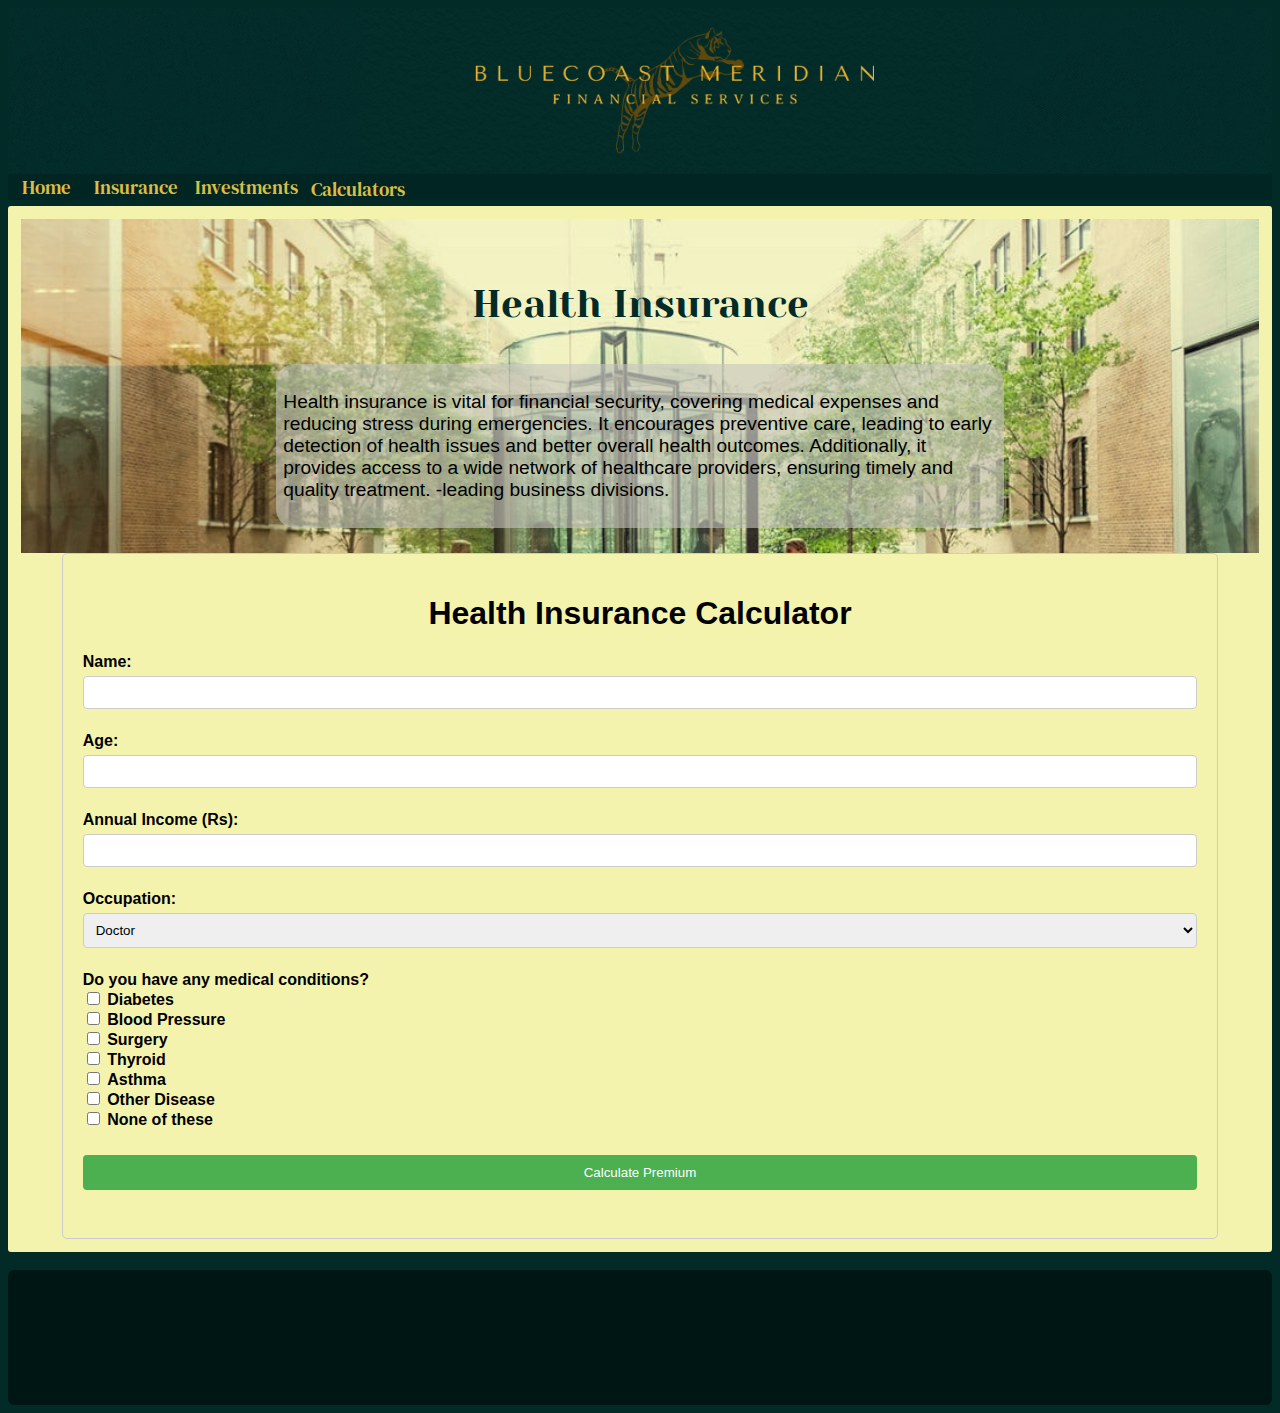
==== health_in_calc.html @ 89ad31cc "modified:   Insurance_home.html 	new file:   Top-topics-podcast-cropped-1.jpg 	new file:   c1.jpg 	n" ====
<!DOCTYPE html>
<html lang="en">
<head>
    <link rel="preconnect" href="https://fonts.googleapis.com">
    <link rel="preconnect" href="https://fonts.gstatic.com" crossorigin>
    <link href="https://fonts.googleapis.com/css2?family=DM+Serif+Text:ital@0;1&family=Gruppo&family=Merriweather:ital,wght@0,300;0,400;0,700;0,900;1,300;1,400;1,700;1,900&family=Red+Rose:wght@300..700&family=Yeseva+One&display=swap" rel="stylesheet">
    <meta charset="UTF-8">
    <link rel="stylesheet" href="style.css">
    <meta name="viewport" content="width=device-width, initial-scale=1.0">
    <title>Document</title>
    <style>
 
.container {
            width: 90%;
            margin: 0 auto;
            padding: 20px;
            border: 1px solid #ccc;
            border-radius: 5px;
        }

        h1 {
            text-align: center;
        }

        label {
            font-weight: bold;
        }

        input[type="text"],
        input[type="number"],
        select {
            width: 100%;
            padding: 8px;
            margin: 5px 0;
            border: 1px solid #ccc;
            border-radius: 4px;
            box-sizing: border-box;
        }

        button {
            background-color: #4CAF50;
            color: white;
            padding: 10px 20px;
            border: none;
            border-radius: 4px;
            cursor: pointer;
            width: 100%;
        }

        button:hover {
            background-color: #45a049;
        }

        #result {
            margin-top: 20px;
            font-weight: bold;
        }
    </style>
</head>
<body style="background-color: #022b28;">  
    <div id="logonav" style="background-color: #032e2b; background-image: url(grainy);background-blend-mode: multiply;">
        <a href="home.html" style="text-align: center;"><img src="logo2.png" alt="" sizes="(min-width: 1600px) 1024px, (min-width: 768px) 50vw, 100vw" style=" margin-left: 28%;;"></a>
    </div> 
    <div id="navbar" style="height: 2vw; background-color: #012523; justify-content: center;">
        <div id="navbtn" style="display: inline-flex; margin-right: 50%; text-decoration: none;">
            <a href="#">
                <div id="btn" style=" text-align: center; font-size: 1.5vw; width: 6vw;font-family: DM Serif Text, serif;color: rgb(218, 190, 68);">
                Home <i class="fa fa-caret-down"></i>
                </div>
            </a>
            <a href="Insurance_home.html">
                <div id="btn" style="text-align: center; font-size: 1.5vw; width: 8vw;font-family: DM Serif Text, serif; color: rgb(218, 190, 68);">
                Insurance
                </div>
            </a>
            <a href="investment_home.html">
                <div id="btn" style=" text-align: center; padding-left: 0.2cm;font-size: 1.5vw; width: 8vw;font-family: DM Serif Text, serif;color: rgb(218, 190, 68);">
                Investments
                </div>
            </a>
            <div class="subnav">
                <button class="subnavbtn">Calculators <i class="fa fa-caret-down"></i></button>
                <div class="subnav-content">
                  <a href="health_in_calc.html">Health Insurance</a>
                  <a href="term_in_calc.html">Term Insurance</a>
                  <a href="life_in_calc.html">Life Insurance</a>
                </div>
              </div>
        </div>
        <button id="loginbutton" onclick="document.getElementById('id01').style.display='block'" style="width: auto;  height: 5vh; margin-left: 89vw;margin-top: 12.3%;background-color: #01252300;font-family: DM Serif Text, serif; font-size: 1.3vw;color: rgb(218, 190, 68); top: 0%; bottom: 0%;   position:absolute;">Login</button>
          <div id="id01" class="modal">
              <form class="modal-content animate" action="/action_page.php" method="post">
                  <div class="imgcontainer">
                      <span onclick="document.getElementById('id01').style.display='none'" class="close" title="Close Modal">&times;</span>
                      <img src="avatar.png" alt="Avatar" class="avatar">
                  </div>
                  <div class="containerform">
                      <label for="uname"><b>Username</b></label>
                      <input type="text" placeholder="Enter Username" name="uname" required>
                      <label for="psw"><b>Password</b></label>
                      <input type="password" placeholder="Enter Password" name="psw" required>
                      <button type="submit">Login</button>
                      <label>
                          <input type="checkbox" checked="checked" name="remember"> Remember me
                      </label>
                  </div>
                  <div class="container" style="background-color:rgb(196, 184, 134)">
                      <button type="button" onclick="document.getElementById('id01').style.display='none'" class="cancelbtn">Cancel</button>
                      <span class="psw">Forgot <a href="#">password?</a></span>
                  </div>
              </form>
        </div>
        <script>
        // Get the modal
        var modal = document.getElementById('id01');
        // When the user clicks anywhere outside of the modal, close it
        window.onclick = function(event)
        {
            if (event.target == modal)
            {
                modal.style.display = "none";
            }
        }
        </script>
        </div>
    </div>
    <!-- entire page in page-->
    <div id="page" style=" padding: 1vw; margin-top: 0.5vw; background-color: rgb(243, 243, 174); height: 100%;  border-radius: 3px;">
        <div  style="width: auto;padding: 2%; background-image: url(fin1.jpg);  background-repeat: no-repeat; background-size: cover;background-color: rgba(243, 243, 174, 0.692) ;background-blend-mode: multiply;">
            <p class="heading" style="text-align: center;font-family: Yeseva One, serif; color: #022b28; font-size: 3vw;">Health Insurance</p>
            <div style="border-radius: 0.5cm; margin-left: auto; margin-right: auto; width: 60%; background-color: rgba(197, 196, 189, 0.61); padding: 0.2cm;">
                <p style="font-size: 1.5vw; font-family: 'Segoe UI', Tahoma, Geneva, Verdana, sans-serif;">Health insurance is vital for financial security, covering medical expenses and reducing stress during emergencies. It encourages preventive care, leading to early detection of health issues and better overall health outcomes. Additionally, it provides access to a wide network of healthcare providers, ensuring timely and quality treatment.
                    -leading business divisions.</p>
            </div>
        </div>
        <div class="container">
          <h1>Health Insurance Calculator</h1>
          <form id="insuranceForm">
              <label for="name">Name:</label>
              <input type="text" id="name" name="name" required><br><br>
  
              <label for="age">Age:</label>
              <input type="number" id="age" name="age" min="0" required><br><br>
  
              <label for="annualIncome">Annual Income (Rs):</label>
              <input type="number" id="annualIncome" name="annualIncome" min="0" required><br><br>
  
              <label for="occupation">Occupation:</label>
              <select id="occupation" name="occupation">
                  <option value="Doctor">Doctor</option>
                  <option value="Teacher">Teacher</option>
                  <option value="Engineer">Engineer</option>
                  <option value="Other">Other</option>
              </select><br><br>
  
              <label for="medicalConditions">Do you have any medical conditions?</label><br>
              <input type="checkbox" id="diabetes" name="medicalCondition" value="Diabetes">
              <label for="diabetes">Diabetes</label><br>
              <input type="checkbox" id="bloodPressure" name="medicalCondition" value="Blood Pressure">
              <label for="bloodPressure">Blood Pressure</label><br>
              <input type="checkbox" id="surgery" name="medicalCondition" value="Surgery">
              <label for="surgery">Surgery</label><br>
              <input type="checkbox" id="thyroid" name="medicalCondition" value="Thyroid">
              <label for="thyroid">Thyroid</label><br>
              <input type="checkbox" id="asthma" name="medicalCondition" value="Asthma">
              <label for="asthma">Asthma</label><br>
              <input type="checkbox" id="otherDisease" name="medicalCondition" value="Other Disease">
              <label for="otherDisease">Other Disease</label><br>
              <input type="checkbox" id="none" name="medicalCondition" value="None">
              <label for="none">None of these</label><br><br>
  
              <button type="button" onclick="calculatePremium()">Calculate Premium</button>
          </form>
  
          <div id="result"></div>
      </div>
    </div>
    <br>
    <div class="btmbar">
        
    </div>
    <script>
      function calculatePremium() {
          var name = document.getElementById('name').value;
          var age = parseInt(document.getElementById('age').value);
          var annualIncome = parseInt(document.getElementById('annualIncome').value);
          var occupation = document.getElementById('occupation').value;
          var medicalConditions = [];

          var checkboxes = document.getElementsByName('medicalCondition');
          checkboxes.forEach(function(checkbox) {
              if (checkbox.checked) {
                  medicalConditions.push(checkbox.value);
              }
          });

          var basePremium = 1000; // Placeholder base premium
          var ageFactor = getAgeFactor(age);
          var incomeFactor = getIncomeFactor(annualIncome);
          var medicalConditionFactor = getMedicalConditionFactor(medicalConditions.length);

          // Adjust base premium based on factors
          var premium = basePremium * ageFactor * incomeFactor * medicalConditionFactor;

          var resultDiv = document.getElementById('result');
          resultDiv.innerHTML = "Health Insurance Premium for " + name + ": Rs" + premium.toFixed(2);
      }

      function getAgeFactor(age) {
          if (age < 18) {
              return 0.8; // 20% discount for below 18
          } else if (age >= 18 && age < 30) {
              return 1.0; // No change for 18-29
          } else if (age >= 30 && age < 35) {
              return 1.1; // 10% increase for 30-34
          } else if (age >= 35 && age < 40) {
              return 1.2; // 20% increase for 35-39
          } else {
              return 1.4; // 40% increase for 40+
          }
      }

      function getIncomeFactor(annualIncome) {
          if (annualIncome < 30000) {
              return 0.8; // 20% discount for income less than $30,000
          } else if (annualIncome >= 30000 && annualIncome < 50000) {
              return 1.0; // No change for income between $30,000 and $50,000
          } else if (annualIncome >= 50000 && annualIncome < 70000) {
              return 1.2; // 20% increase for income between $50,000 and $70,000
          } else {
              return 1.4; // 40% increase for income above $70,000
          }
      }

      function getMedicalConditionFactor(conditionCount) {
          if (conditionCount === 0) {
              return 1.0; // No change if no medical condition
          } else {
              return 1.2 + (conditionCount * 0.1); // 20% base increase plus 10% for each additional condition
          }
      }
  </script>
</body>
</html>
---- style.css ----
/*#navbar{
  background-color: navy;
  border: 10cm;
  width: 100%;
  height: 10vw;
  border-style: solid;
} */
#choosediv_btn{
  text-align: center;
  font-size: 2vw;
  height: 6vw;
  width: 16vw;
  margin: 3vw;
  background-color: rgba(197, 196, 189, 0.61);
  border-radius: 0.2cm;
  padding: 0.4cm;
  font-family: "Merriweather", serif;
  font-size: 400;
}
  .red-rose-font{
  font-family: "Red Rose", serif;
  font-optical-sizing: auto;
  font-weight: 20;
  font-style: normal;
  }
  .dm-serif text-regular {
  font-family: "DM Serif Text", serif;
  font-weight: 200;
  font-style: normal;
  }

  .dm-serif text-regular-italic {
  font-family: "DM Serif Text", serif;
  font-weight: 200;
  font-style: italic;
  }
  .merriweather-light {
  font-family: "Merriweather", serif;
  font-weight: 300;
  font-style: normal;
  }

  .merriweather-regular {
  font-family: "Merriweather", serif;
  font-weight: 400;
  font-style: normal;
  }

  .merriweather-bold {
  font-family: "Merriweather", serif;
  font-weight: 700;
  font-style: normal;
  }

  .merriweather-black {
  font-family: "Merriweather", serif;
  font-weight: 900;
  font-style: normal;
  }

  .merriweather-light-italic {
  font-family: "Merriweather", serif;
  font-weight: 300;
  font-style: italic;
  }

  .merriweather-regular-italic {
  font-family: "Merriweather", serif;
  font-weight: 400;
  font-style: italic;
  }

  .merriweather-bold-italic {
  font-family: "Merriweather", serif;
  font-weight: 700;
  font-style: italic;
  }

  .merriweather-black-italic {
  font-family: "Merriweather", serif;
  font-weight: 900;
  font-style: italic;
  }
.btmbar{
  padding-top: 5vh;
  font-family: Yeseva One, serif;
  color: #5d6264;
  width: 100%;
  height: 10vh;
  background-color: #001615;
  border-radius: 0.5vw;
}
/*///////for login form till the end of style*/
body {font-family: Arial, Helvetica, sans-serif;}

/* Full-width input fields */
input[type=text], input[type=password] {
  width: 100%;
  padding: 12px 20px;
  margin: 8px 0;
  display: inline-block;
  border: 1px solid #ccc;
  box-sizing: border-box;
}

/* Set a style for all buttons */
button {
  background-color: #012523;
  color: rgb(207, 172, 31);
  padding: 14px 20px;
  margin: 8px 0;
  border: none;
  cursor: pointer;
  width: 100%;
}

button:hover {
  opacity: 0.8;
}

/* Extra styles for the cancel button */
.cancelbtn {
  width: auto;
  padding: 10px 18px;
  background-color: #022b28;
}

/* Center the image and position the close button */
.imgcontainer {
  text-align: center;
  margin: 24px 0 12px 0;
  position: relative;
}

img.avatar {
  width: 10%;
  border-radius: 50%;
}

.containerform {
  padding: 16px;
  background-color: rgb(196, 184, 134);
  color: #012523;
}

::placeholder{
  color: #022b28b2;
}

span.psw {
  float: right;
  padding-top: 16px;
}

/* The Modal (background) */
.modal {
  display: none; /* Hidden by default */
  position: fixed; /* Stay in place */
  z-index: 1; /* Sit on top */
  left: 0;
  top: 0;
  width: 100%; /* Full width */
  height: 100%; /* Full height */
  overflow: auto; /* Enable scroll if needed */
  background-color: rgb(0,0,0); /* Fallback color */
  background-color: rgba(0,0,0,0.4); /* Black w/ opacity */
  padding-top: 10px;
}

/* Modal Content/Box */
.modal-content {
  background-color: rgb(196, 184, 134);
  margin: 8% auto 15% auto; /* 5% from the top, 15% from the bottom and centered */
  border: 1px solid #888;
  width: 40%; /* Could be more or less, depending on screen size */
  padding: 1%;
}

/* The Close Button (x) */
.close {
  position: absolute;
  right: 29px;
  top: 0;
  color: #000;
  font-size: 35px;
  font-weight: bold;
}

.close:hover,
.close:focus {
  color: red;
  cursor: pointer;
}

/* Add Zoom Animation */
.animate {
  -webkit-animation: animatezoom 0.6s;
  animation: animatezoom 0.6s
}

@-webkit-keyframes animatezoom {
  from {-webkit-transform: scale(0)} 
  to {-webkit-transform: scale(1)}
}
  
@keyframes animatezoom {
  from {transform: scale(0)} 
  to {transform: scale(1)}
}

/* Change styles for span and cancel button on extra small screens */
@media screen and (max-width: 300px) {
  span.psw {
     display: block;
     float: none;
  }
  .cancelbtn {
     width: 100%;
  }
}
/* SUBNAV CODE ---------------------------------------*/
/* The subnavigation menu */
.subnav {
  text-align: center; 
  margin-top: -0.35vw;
  margin-left: 0.5vw;
  font-size: 1.3vw;
   width: 8.5vw;
   font-family: DM Serif Text, serif;
   color: rgb(218, 190, 68);
}

/* Subnav button */
.subnav .subnavbtn {
  font-size: 1.5vw;
  border: none;
  outline: none;
  color: rgb(218, 190, 68);
  padding: 0.5vw;
  background-color: inherit;
  font-family: inherit;
  margin: 0;
}

/* Add a red background color to navigation links on hover */
.navbar a:hover, .subnav:hover .subnavbtn {
  background-color: #032e2b;
}

/* Style the subnav content - positioned absolute */
.subnav-content {
  display: none;
  position: absolute;
  left: 0;
  margin-top: -0.3vw;
  background-color: #032e2b;
  width: 100%;
  z-index: 1;
}

/* Style the subnav links */
.subnav-content a {
  float: left;
  margin-left: 1.5vw;
  color: rgb(218, 190, 68);
  text-decoration: none;
}

/* Add a grey background color on hover */
.subnav-content a:hover {
  background-color: #032e2b;
  color: white;
}

/* When you move the mouse over the subnav container, open the subnav content */
.subnav:hover .subnav-content {
  display: block;
}

.container th  {
    
  font-weight: bold;
  font-size: 1em;
text-align: left;
color: #022b28;
}

.container td {
  font-weight: normal;
  font-size: 1em;
-webkit-box-shadow: 0 2px 2px -2px #0E1119;
   -moz-box-shadow: 0 2px 2px -2px #0E1119;
        box-shadow: 0 2px 2px -2px #0E1119;
}

.container {
  margin-top: 3vw;
  text-align: left;
  overflow: hidden;
  width: 80%;
  margin: 0 auto;
display: table;
padding: 0 0 8em 0;
}

.container td, .container th {
  padding-bottom: 2%;
  padding-top: 2%;
padding-left:2%;  
}

/* Background-color of the odd rows */
.container tr:nth-child(odd) {
  background-color: rgb(185, 166, 80);
}

/* Background-color of the even rows */
.container tr:nth-child(even) {
  background-color: rgb(160, 147, 87);
}

.container th {
  background-color: rgb(218, 190, 68);
}

.container td:first-child { color: #022b28; }

.container tr:hover {
 background-color: #FFF842;
-webkit-box-shadow: 0 6px 6px -6px #0E1119;
   -moz-box-shadow: 0 6px 6px -6px #0E1119;
        box-shadow: 0 6px 6px -6px #0E1119;
}

.container td:hover {
background-color: #FFF842;
color: #403E10;
font-weight: bold;
 
}
    .dm-serif text-regular {
      font-family: "DM Serif Text", serif;
      font-weight: 200;
      font-style: normal;
      }

    .dm-serif text-regular-italic {
      font-family: "DM Serif Text", serif;
      font-weight: 200;
      font-style: italic;
      }
      

#mutualdiv{
  margin: 0;
  padding: 1%;
  box-sizing: border-box;
  align-items: center;
  display: flex;
  justify-content: center;
  background-color:rgb(196, 184, 134);
}
#card{
width: 25vw;
height: 75vh;
align-items: center;
background-image: url(grainy); 
background-color: rgba(179, 178, 175, 0.61);
background-blend-mode: multiply;
box-shadow: 2px 8px 7px #012523e3;
border-radius: 3%;
border: solid #022b2896;
border-width: 0.5px;
}
#mutual_img{
width: 24vw;
height: 12vw;
padding: 1%;
overflow: hidden;
border-radius: 3vh;
margin-left: 0.5%;
margin-top: 1%;
}
#mutual_text{
align-content: center;
padding: 1.3%;
color: #012523;
}
#mutual_heading{
font-family: DM Serif Text, serif;
margin-left: 6%;
font-size: 1.5vw;
}
#mutual_body{
font-family: 'Segoe UI', Tahoma, Geneva, Verdana, sans-serif;
font-weight: 450;
margin-left: 5%;
}
#mutual_col_item{
border: solid rgba(75, 74, 72, 0.61);
width: 24.6vw;
list-style-type: none;
margin-left: -13.7%;
padding: 1%;
font-family: 'Segoe UI', Tahoma, Geneva, Verdana, sans-serif;
border-left: 0;
border-right: 0;
font-weight: 500;
color: #012523;
border-width: 0.5px;
}
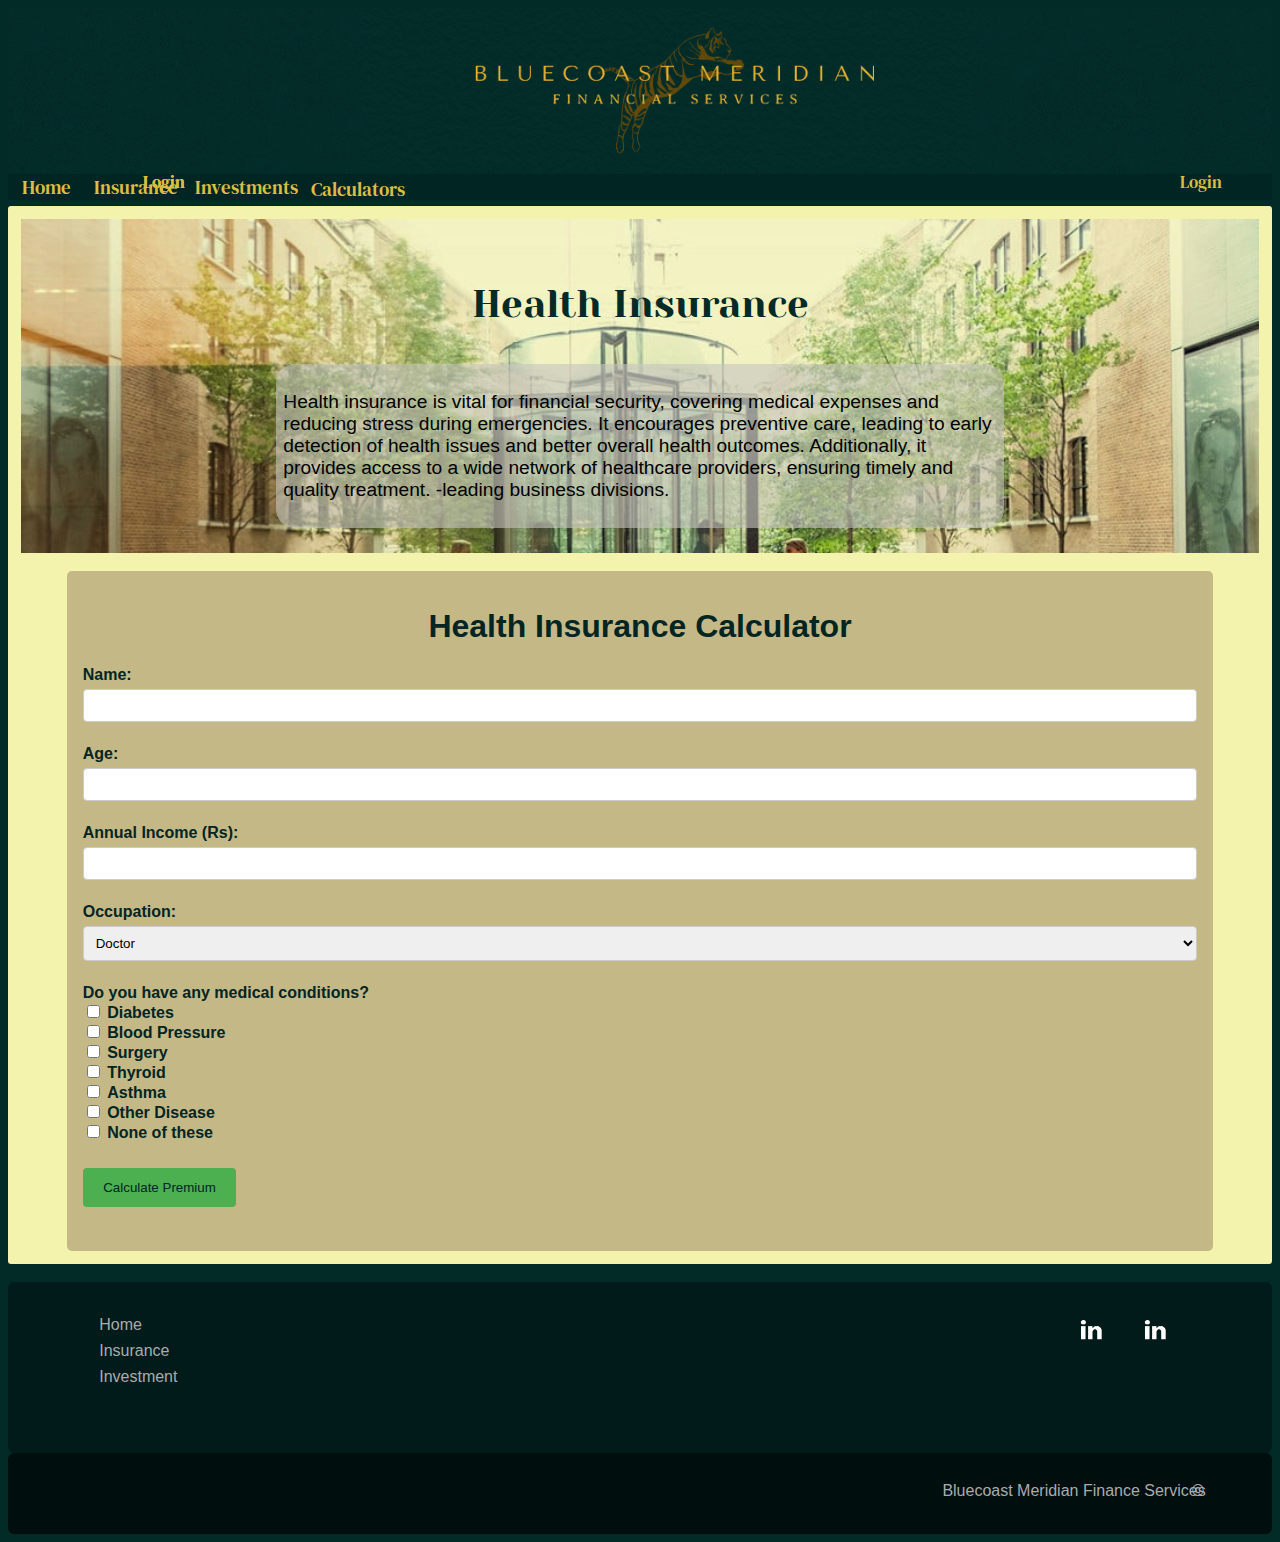
==== commit 7f7eb7ee: "commit" ====
--- a/health_in_calc.html
+++ b/health_in_calc.html
@@ -14,8 +14,11 @@
             width: 90%;
             margin: 0 auto;
             padding: 20px;
-            border: 1px solid #ccc;
+            border: 1px solid none;
             border-radius: 5px;
+            padding: 16px;
+            background-color: rgb(196, 184, 134);
+            color: #012523;
         }
 
         h1 {
@@ -63,17 +66,17 @@
     </div> 
     <div id="navbar" style="height: 2vw; background-color: #012523; justify-content: center;">
         <div id="navbtn" style="display: inline-flex; margin-right: 50%; text-decoration: none;">
-            <a href="#">
+            <a href="home.html"  style="text-decoration: none;">
                 <div id="btn" style=" text-align: center; font-size: 1.5vw; width: 6vw;font-family: DM Serif Text, serif;color: rgb(218, 190, 68);">
                 Home <i class="fa fa-caret-down"></i>
                 </div>
             </a>
-            <a href="Insurance_home.html">
+            <a href="Insurance_home.html"  style="text-decoration: none;">
                 <div id="btn" style="text-align: center; font-size: 1.5vw; width: 8vw;font-family: DM Serif Text, serif; color: rgb(218, 190, 68);">
                 Insurance
                 </div>
             </a>
-            <a href="investment_home.html">
+            <a href="investment_home.html"  style="text-decoration: none;">
                 <div id="btn" style=" text-align: center; padding-left: 0.2cm;font-size: 1.5vw; width: 8vw;font-family: DM Serif Text, serif;color: rgb(218, 190, 68);">
                 Investments
                 </div>
@@ -87,18 +90,18 @@
                 </div>
               </div>
         </div>
-        <button id="loginbutton" onclick="document.getElementById('id01').style.display='block'" style="width: auto;  height: 5vh; margin-left: 89vw;margin-top: 12.3%;background-color: #01252300;font-family: DM Serif Text, serif; font-size: 1.3vw;color: rgb(218, 190, 68); top: 0%; bottom: 0%;   position:absolute;">Login</button>
+        <button id="loginbutton" onclick="document.getElementById('id01').style.display='block'" style="width: auto;  height: 5vh; margin-left: 9vw;margin-top: 12.5vw;background-color: #01252300;font-family: DM Serif Text, serif; font-size: 1.3vw;color: rgb(218, 190, 68); top: 0%; bottom: 0%;   position:absolute;">Login</button>
           <div id="id01" class="modal">
-              <form class="modal-content animate" action="/action_page.php" method="post">
+              <form class="modal-content animate" action="#" onsubmit="return login()" method="post">
                   <div class="imgcontainer">
                       <span onclick="document.getElementById('id01').style.display='none'" class="close" title="Close Modal">&times;</span>
                       <img src="avatar.png" alt="Avatar" class="avatar">
                   </div>
                   <div class="containerform">
                       <label for="uname"><b>Username</b></label>
-                      <input type="text" placeholder="Enter Username" name="uname" required>
+                      <input type="text" placeholder="Enter Username" name="uname" id="uname" required>
                       <label for="psw"><b>Password</b></label>
-                      <input type="password" placeholder="Enter Password" name="psw" required>
+                      <input type="password" placeholder="Enter Password" name="psw" id="psw" required>
                       <button type="submit">Login</button>
                       <label>
                           <input type="checkbox" checked="checked" name="remember"> Remember me
@@ -111,28 +114,72 @@
               </form>
         </div>
         <script>
-        // Get the modal
-        var modal = document.getElementById('id01');
-        // When the user clicks anywhere outside of the modal, close it
-        window.onclick = function(event)
-        {
-            if (event.target == modal)
-            {
-                modal.style.display = "none";
-            }
-        }
+                                                                                                                                                                                                                                                                                                                                                                                                                                                                                                                                                                                                                                                                                                                                                                                                                                                                                                                                                                                                                                                                                                                                                                                                                                                                                               
         </script>
-        </div>
+        </div><button id="loginbutton" onclick="document.getElementById('id01').style.display='block'" style="width: auto;  height: 5vh; margin-left: 9vw;margin-top: 12.5vw;background-color: #01252300;font-family: DM Serif Text, serif; font-size: 1.3vw;color: rgb(218, 190, 68); top: 0%; bottom: 0%;   position:absolute;">Login</button>
+        <div id="id01" class="modal">
+            <form class="modal-content animate" action="#" onsubmit="return login()" method="post">
+                <div class="imgcontainer">
+                    <span onclick="document.getElementById('id01').style.display='none'" class="close" title="Close Modal">&times;</span>
+                    <img src="avatar.png" alt="Avatar" class="avatar">
+                </div>
+                <div class="containerform">
+                    <label for="uname"><b>Username</b></label>
+                    <input type="text" placeholder="Enter Username" name="uname" id="uname" required>
+                    <label for="psw"><b>Password</b></label>
+                    <input type="password" placeholder="Enter Password" name="psw" id="psw" required>
+                    <button type="submit">Login</button>
+                    <label>
+                        <input type="checkbox" checked="checked" name="remember"> Remember me
+                    </label>
+                </div>
+                <div class="container" style="background-color:rgb(196, 184, 134)">
+                    <button type="button" onclick="document.getElementById('id01').style.display='none'" class="cancelbtn">Cancel</button>
+                    <span class="psw">Forgot <a href="#">password?</a></span>
+                </div>
+            </form>
+      </div>
+      <script>
+                                                                                                                                                                                                                                                                                                                                                                                                                                                                                                                                                                                                                                                                                                                                                                                                                                                                                                                                                                                                                                                                                                                                                                                                                                       
+      </script>
+      </div>
+      <button id="loginbutton" onclick="document.getElementById('id01').style.display='block'" style="width: auto;  height: 5vh; margin-left: 9vw;margin-top: 12.5vw;background-color: #01252300;font-family: DM Serif Text, serif; font-size: 1.3vw;color: rgb(218, 190, 68); top: 0%; bottom: 0%;   position:absolute;">Login</button>
+        <div id="id01" class="modal">
+            <form class="modal-content animate" action="#" onsubmit="return login()" method="post">
+                <div class="imgcontainer">
+                    <span onclick="document.getElementById('id01').style.display='none'" class="close" title="Close Modal">&times;</span>
+                    <img src="avatar.png" alt="Avatar" class="avatar">
+                </div>
+                <div class="containerform">
+                    <label for="uname"><b>Username</b></label>
+                    <input type="text" placeholder="Enter Username" name="uname" id="uname" required>
+                    <label for="psw"><b>Password</b></label>
+                    <input type="password" placeholder="Enter Password" name="psw" id="psw" required>
+                    <button type="submit">Login</button>
+                    <label>
+                        <input type="checkbox" checked="checked" name="remember"> Remember me
+                    </label>
+                </div>
+                <div class="container" style="background-color:rgb(196, 184, 134)">
+                    <button type="button" onclick="document.getElementById('id01').style.display='none'" class="cancelbtn">Cancel</button>
+                    <span class="psw">Forgot <a href="#">password?</a></span>
+                </div>
+            </form>
+      </div>
+      <script>
+                                                                                                                                                                                                                                                                                                                                                                                                                                                                                                                                                                                                                                                                                                                                                                                                                                                                                                                                                                                                                                                                                                                                                                                                                                       
+      </script>
+      </div>
     </div>
     <!-- entire page in page-->
     <div id="page" style=" padding: 1vw; margin-top: 0.5vw; background-color: rgb(243, 243, 174); height: 100%;  border-radius: 3px;">
         <div  style="width: auto;padding: 2%; background-image: url(fin1.jpg);  background-repeat: no-repeat; background-size: cover;background-color: rgba(243, 243, 174, 0.692) ;background-blend-mode: multiply;">
-            <p class="heading" style="text-align: center;font-family: Yeseva One, serif; color: #022b28; font-size: 3vw;">Health Insurance</p>
-            <div style="border-radius: 0.5cm; margin-left: auto; margin-right: auto; width: 60%; background-color: rgba(197, 196, 189, 0.61); padding: 0.2cm;">
-                <p style="font-size: 1.5vw; font-family: 'Segoe UI', Tahoma, Geneva, Verdana, sans-serif;">Health insurance is vital for financial security, covering medical expenses and reducing stress during emergencies. It encourages preventive care, leading to early detection of health issues and better overall health outcomes. Additionally, it provides access to a wide network of healthcare providers, ensuring timely and quality treatment.
+            <p class="heading" style="text-align: center;font-family: Yeseva One, serif; color: #022b28; font-size: 3vw;animation: head_ani ease-in-out 1.5s;">Health Insurance</p>
+            <div style="border-radius: 0.5cm; margin-left: auto; margin-right: auto; width: 60%; background-color: rgba(197, 196, 189, 0.61); padding: 0.2cm;animation: head_ani ease-in-out 1.5s;">
+                <p style="font-size: 1.5vw; font-family: 'Segoe UI', Tahoma, Geneva, Verdana, sans-serif;animation: head_ani ease-in-out 1.5s;">Health insurance is vital for financial security, covering medical expenses and reducing stress during emergencies. It encourages preventive care, leading to early detection of health issues and better overall health outcomes. Additionally, it provides access to a wide network of healthcare providers, ensuring timely and quality treatment.
                     -leading business divisions.</p>
             </div>
-        </div>
+        </div><br>
         <div class="container">
           <h1>Health Insurance Calculator</h1>
           <form id="insuranceForm">
@@ -169,15 +216,28 @@
               <input type="checkbox" id="none" name="medicalCondition" value="None">
               <label for="none">None of these</label><br><br>
   
-              <button type="button" onclick="calculatePremium()">Calculate Premium</button>
+              <button type="button" onclick="calculatePremium()" style="width: 12vw;height: 3vw;background-color: #4CAF50;color: #012523; border: none; border-radius: 4px; cursor: pointer; ">Calculate Premium</button>
           </form>
   
           <div id="result"></div>
       </div>
     </div>
     <br>
-    <div class="btmbar">
-        
+    <div id="btmbar_above">
+        <div id="btm_link"> 
+          <ul style="color: #aaabac;; list-style: none; margin-top: -0.8vw; margin-left: 4vw;">
+            <li><a href="home.html" style="text-decoration: none;color: #aaabac;">Home</a></li>
+            <li style="margin-top: 0.6vw;"><a href="Insurance_home.html" style="text-decoration: none;color: #aaabac;">Insurance</a></li>
+            <li style="margin-top: 0.6vw;"><a href="investment_home.html" style="text-decoration: none;color: #aaabac;">Investment</a></li>
+          </ul>
+        </div>
+        <div id="btm_contact">
+          <a href="https://in.linkedin.com/in/rhea-patel-83b1a2256"><img src="linkdin logo.png" alt="linkdinlogo" style="width: 3vw;height: 3vw; margin-left: 83vw;margin-top: -7vw;position: absolute;"></a>
+          <a href="https://www.linkedin.com/in/anindyazarbade/"><img src="linkdin logo.png" alt="linkdinlogo" style="width: 3vw;height: 3vw; margin-left: 88vw;margin-top: -7vw;position: absolute;"></a>
+        </div>
+      </div>
+      <div class="btmbar">
+        <p style="margin-left: 73vw;margin-top: -1.2vw;">Bluecoast Meridian Finance Services <h4 style="margin-top: -2.7vw; margin-left: 92.5vw;">&copy;</h4></p>
     </div>
     <script>
       function calculatePremium() {
--- a/style.css
+++ b/style.css
@@ -17,6 +17,7 @@
   padding: 0.4cm;
   font-family: "Merriweather", serif;
   font-size: 400;
+  animation: head_ani ease-in-out 1.5s;
 }
   .red-rose-font{
   font-family: "Red Rose", serif;
@@ -82,13 +83,21 @@
   font-weight: 900;
   font-style: italic;
   }
+#btmbar_above{
+  padding-top: 5vh;
+    font-family: 'Segoe UI', Tahoma, Geneva, Verdana, sans-serif;
+    width: 100%;
+    height: 14vh;
+    background-color: #001b1a;
+    border-radius: 0.5vw;
+  } 
 .btmbar{
   padding-top: 5vh;
-  font-family: Yeseva One, serif;
-  color: #5d6264;
+  font-family: 'Segoe UI', Tahoma, Geneva, Verdana, sans-serif;
+  color: #aaabac;
   width: 100%;
-  height: 10vh;
-  background-color: #001615;
+  height: 4vh;
+  background-color: #000e0d;
   border-radius: 0.5vw;
 }
 /*///////for login form till the end of style*/
@@ -124,6 +133,9 @@
   width: auto;
   padding: 10px 18px;
   background-color: #022b28;
+  margin-top: 9vw;
+  margin-left: 12.3vw;
+  position: absolute;
 }
 
 /* Center the image and position the close button */
@@ -142,6 +154,7 @@
   padding: 16px;
   background-color: rgb(196, 184, 134);
   color: #012523;
+  height: 10vw;
 }
 
 ::placeholder{
@@ -228,7 +241,8 @@
   font-size: 1.3vw;
    width: 8.5vw;
    font-family: DM Serif Text, serif;
-   color: rgb(218, 190, 68);
+   color: rgb(218, 190, 68); 
+   text-decoration: none;
 }
 
 /* Subnav button */
@@ -243,7 +257,7 @@
   margin: 0;
 }
 
-/* Add a red background color to navigation links on hover */
+/* Add a   background color to navigation links on hover */
 .navbar a:hover, .subnav:hover .subnavbtn {
   background-color: #032e2b;
 }
@@ -257,6 +271,8 @@
   background-color: #032e2b;
   width: 100%;
   z-index: 1;
+  height: 2.5vw;
+  align-items: center;
 }
 
 /* Style the subnav links */
@@ -365,7 +381,7 @@
 width: 25vw;
 height: 75vh;
 align-items: center;
-background-image: url(grainy); 
+/*background-image: url(grainy); */
 background-color: rgba(179, 178, 175, 0.61);
 background-blend-mode: multiply;
 box-shadow: 2px 8px 7px #012523e3;
@@ -409,4 +425,13 @@
 font-weight: 500;
 color: #012523;
 border-width: 0.5px;
+}
+
+@keyframes head_ani {
+  0%{
+    opacity: 0;
+  }
+  100%{
+    opacity: 1;
+  }
 }